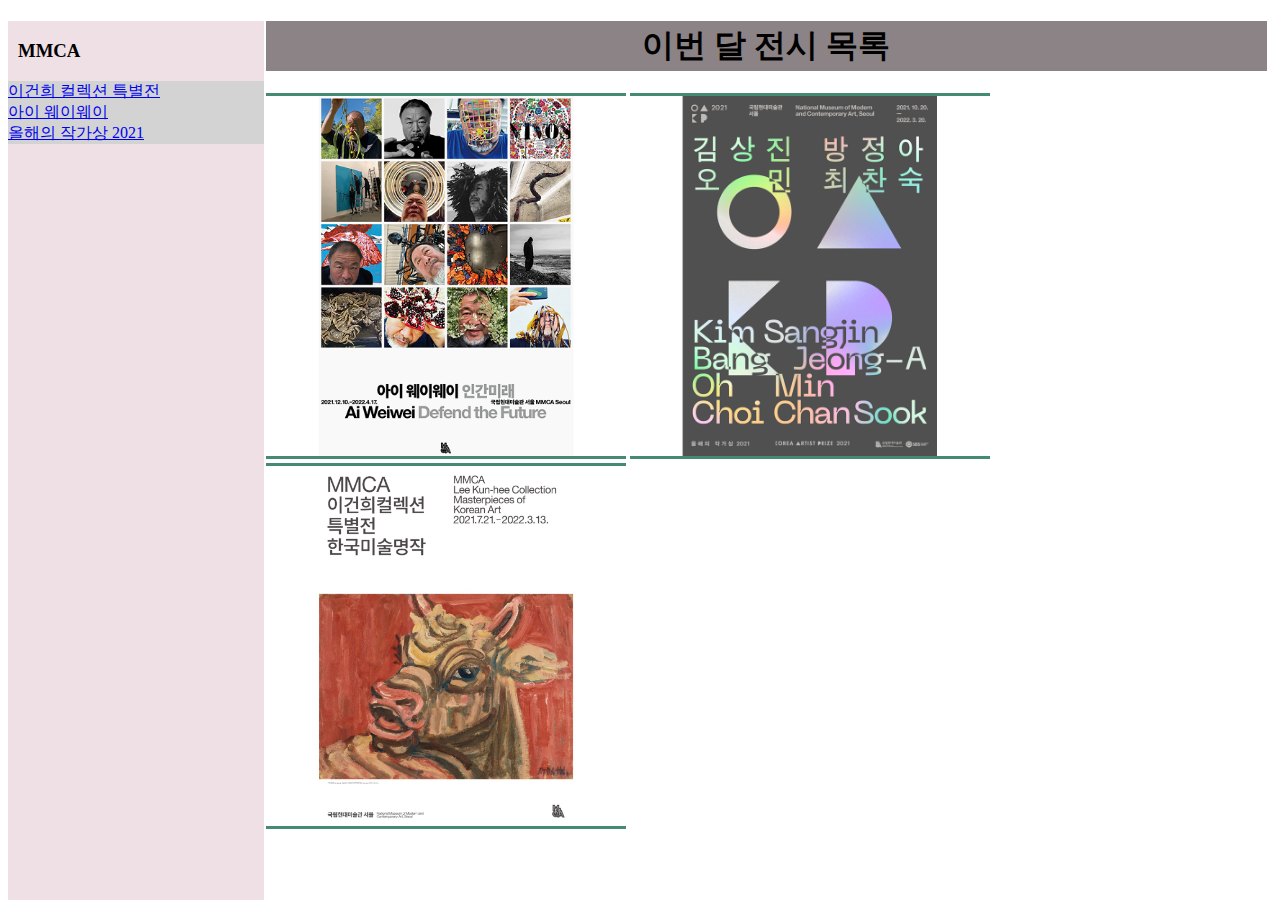
==== index.html @ 5fbe468b "chnage html file name" ====
<!DOCTYPE html>
<html lang="ko">
  <head>
    <meta charset="UTF-8" />
    <title>이번 달 MMCA 전시 목록</title>
    <meta name="viewport" content="width=device-width, initial-scale=1">
    <link rel="stylesheet" href="responsive_css.css">
  </head>
  <body>

<div class="sidebar" style="width:20%">
    <h3 class="side-bar-title">MMCA</h3>
    <a href="#" class="bar-item">이건희 컬렉션 특별전</a>
    <a href="#" class="bar-item">아이 웨이웨이</a>
    <a href="#" class="bar-item">올해의 작가상 2021</a>
  </div>

<div style="margin-left:20%">
  <div class="container">
    <h1>이번 달 전시 목록</h1>
    <img src="images/weiwei.png" alt="아이 웨이웨이">
    <img src="images/2021.png" alt="올해의 작가상 2021">
    <img src="images/leegunee.jpeg" alt="MMCA 이건희컬렉션 특별전: 한국미술명작">
  </div>
  </body>
</html>
---- responsive_css.css ----
h1 {
    text-align: center;
    background-color: #8b8386;
    padding: 3px;
}

.side-bar-title {
    padding-left: 10px;
}

.sidebar {
  height: 100%;
  width: 150px;
  position: fixed !important;
  z-index: 1;
  overflow: auto;
  background-color: #eee0e5;
}
.container {
    margin: 5px;
}
.bar-item {
    background-color: lightgrey;
}
@media only screen and (min-width: 1600px){
    .container img {
        width: 380px;
        height: 380px;
        border-top: solid #ffa54f;
        border-bottom: solid #ffa54f;
    }
}

@media only screen and (max-width: 1599px) and (min-width: 1024px){
    .container img {
        width: 360px;
        height: 360px;
        border-top: solid #458b74;
        border-bottom: solid #458b74;
    }
}
@media only screen and (max-width: 1023px) and (min-width: 768px){
    .container img {
        width: 320px;
        height: 320px;
        border-top: solid #ffefdb;
        border-bottom: solid #ffefdb;
    }
}
@media only screen and (max-width: 767px) and (min-width: 481px){
    .container img {
        width: 280px;
        height: 280px;
        border-top: solid #8b8386;
        border-bottom: solid #8b8386;
    }
}
@media only screen and (max-width: 480px){
    .container img {
        width: 240px;
        height: 240px;
        border-left: solid #8b475d;
        border-right: solid #8b475d;
    }
}
a {
    display:flex;
}
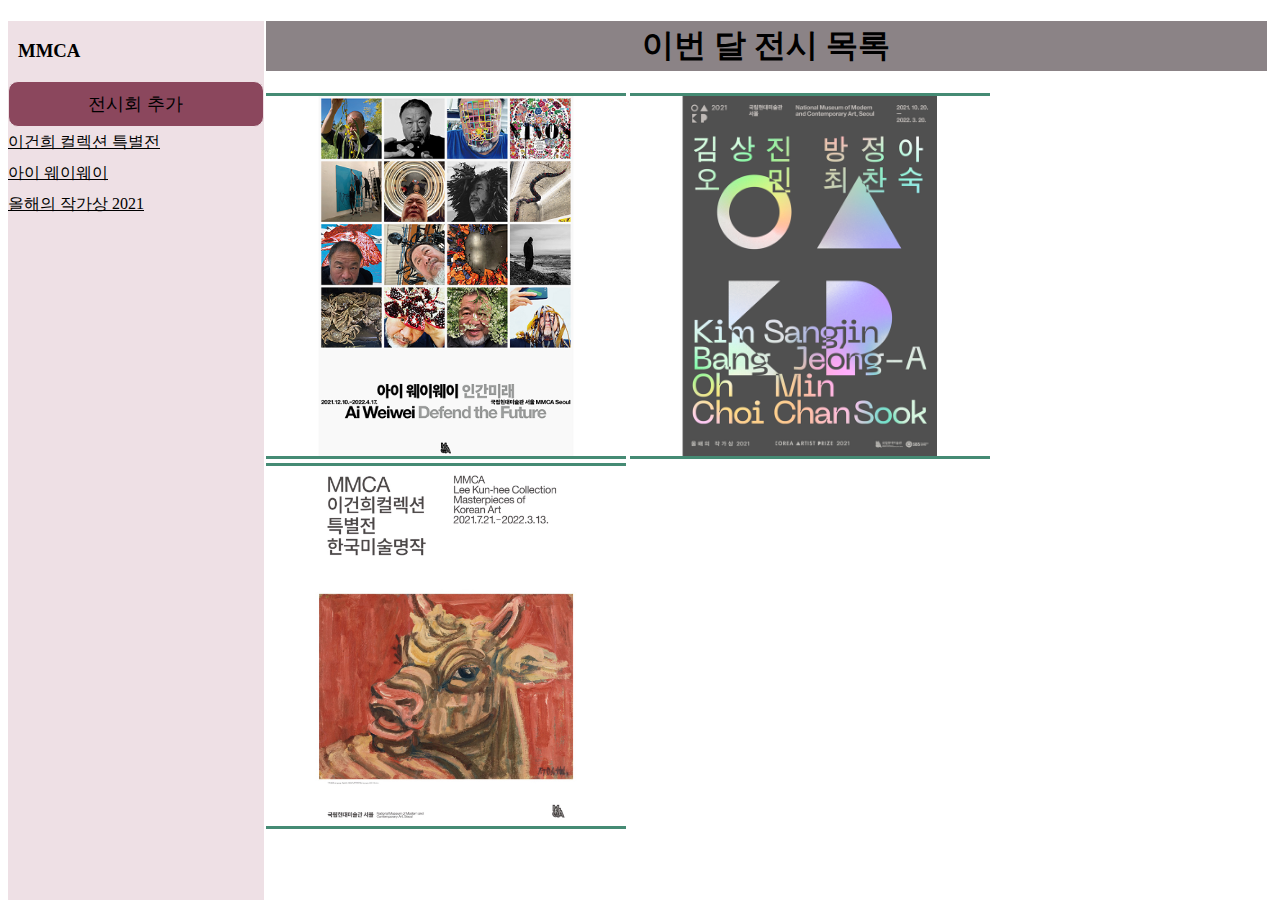
==== commit 5baad390: "add modal and add close action" ====
--- a/index.html
+++ b/index.html
@@ -5,11 +5,14 @@
     <title>이번 달 MMCA 전시 목록</title>
     <meta name="viewport" content="width=device-width, initial-scale=1">
     <link rel="stylesheet" href="responsive_css.css">
+    <script defer src="js/main.js"></script>
+    <script defer src="js/modal.js"></script>
   </head>
   <body>
 
 <div class="sidebar" style="width:20%">
     <h3 class="side-bar-title">MMCA</h3>
+    <button id="regBtn">전시회 추가</button>
     <a href="#" class="bar-item">이건희 컬렉션 특별전</a>
     <a href="#" class="bar-item">아이 웨이웨이</a>
     <a href="#" class="bar-item">올해의 작가상 2021</a>
@@ -22,5 +25,25 @@
     <img src="images/2021.png" alt="올해의 작가상 2021">
     <img src="images/leegunee.jpeg" alt="MMCA 이건희컬렉션 특별전: 한국미술명작">
   </div>
+  <div class="modal" id="modal1" data-animation="slideInOutLeft">
+    <div class="modal-dialog">
+      <header class="modal-header">
+        이달의 전시회 추가하기
+        <button class="close-modal" aria-label="close modal" data-close>
+          ✕  
+        </button>
+      </header>
+      <section class="modal-content">
+        <form id="add-form">
+          <label for="title">전시회 제목</label><input type="text" id="title"/>
+          <label for="title">이미지</label><input type="text" id="image"/>
+          <button class="regModal">등록하기</button>
+      </form>
+      </section>
+      <footer class="modal-footer">
+        <i>mmca</i>
+      </footer>
+    </div>
+  </div>
   </body>
 </html>
--- a/responsive_css.css
+++ b/responsive_css.css
@@ -1,11 +1,28 @@
 h1 {
-    text-align: center;
-    background-color: #8b8386;
-    padding: 3px;
+  text-align: center;
+  background-color: #8b8386;
+  padding: 3px;
 }
 
+button {
+    cursor: pointer;
+    background: transparent;
+    border: none;
+    outline: none;
+    font-size: inherit;
+    text-align: center;
+}
+:root {
+    --lightgray: #efefef;
+    --blue: steelblue;
+    --white: #fff;
+    --black: rgba(0, 0, 0, 0.8);
+    --bounceEasing: cubic-bezier(0.51, 0.92, 0.24, 1.15);
+  }
+  
+/* side-bar */
 .side-bar-title {
-    padding-left: 10px;
+  padding-left: 10px;
 }
 
 .sidebar {
@@ -16,56 +33,145 @@
   overflow: auto;
   background-color: #eee0e5;
 }
-.container {
-    margin: 5px;
+
+.sidebar a {
+  color: black;
+  padding-bottom: 10px;
+  display: flex;
 }
-.bar-item {
-    background-color: lightgrey;
-}
-@media only screen and (min-width: 1600px){
-    .container img {
-        width: 380px;
-        height: 380px;
-        border-top: solid #ffa54f;
-        border-bottom: solid #ffa54f;
-    }
+.sidebar button {
+  padding: 10px;
+  width: 100%;
+  border: solid 1px #eee0e5;
+  margin-bottom: 5px;
+  background-color: #8b475d;
+  font-size: large;
+  border-radius: 10px;
 }
 
-@media only screen and (max-width: 1599px) and (min-width: 1024px){
-    .container img {
-        width: 360px;
-        height: 360px;
-        border-top: solid #458b74;
-        border-bottom: solid #458b74;
-    }
+/* container */
+.container {
+  margin: 5px;
 }
-@media only screen and (max-width: 1023px) and (min-width: 768px){
-    .container img {
-        width: 320px;
-        height: 320px;
-        border-top: solid #ffefdb;
-        border-bottom: solid #ffefdb;
-    }
+
+.open-modal {
+  font-weight: bold;
+  background: var(--blue);
+  color: var(--white);
+  padding: 0.75rem 1.75rem;
+  margin-bottom: 1rem;
+  border-radius: 5px;
 }
-@media only screen and (max-width: 767px) and (min-width: 481px){
-    .container img {
-        width: 280px;
-        height: 280px;
-        border-top: solid #8b8386;
-        border-bottom: solid #8b8386;
-    }
+
+.modal {
+  position: fixed;
+  top: 0;
+  left: 0;
+  right: 0;
+  bottom: 0;
+  display: flex;
+  align-items: center;
+  justify-content: center;
+  padding: 1rem;
+  background: var(--black);
+  cursor: pointer;
+  visibility: hidden;
+  opacity: 0;
+  transition: all 0.35s ease-in;
 }
-@media only screen and (max-width: 480px){
-    .container img {
-        width: 240px;
-        height: 240px;
-        border-left: solid #8b475d;
-        border-right: solid #8b475d;
-    }
+
+.modal-dialog {
+  position: relative;
+  max-width: 800px;
+  max-height: 80vh;
+  border-radius: 5px;
+  background: var(--white);
+  overflow: auto;
+  cursor: default;
 }
-a {
-    display:flex;
+
+.modal-dialog > * {
+  padding: 1rem;
+}
+
+.modal-header {
+  background: var(--lightgray);
+}
+
+.modal-header {
+  display: flex;
+  align-items: center;
+  justify-content: space-between;
+}
+
+.modal-footer {
+    color: lightgray;
+}
+
+.modal-header .modal-close {
+  font-size: 1.5rem;
+}
+
+.modal p + p {
+  margin-top: 1rem;
+}
+
+.is-visible {
+  visibility: visible;
+  opacity: 1 !important;
+}
+
+.modal #add-form * {
+    display: flex;
+} 
+
+.modal button {
+    margin-left: 10px;
+}
+.modal .regModal {
+    margin: 10px;
+    align-items: center;
+}
+@media only screen and (min-width: 1600px) {
+  .container img {
+    width: 380px;
+    height: 380px;
+    border-top: solid #ffa54f;
+    border-bottom: solid #ffa54f;
+  }
 }
 
 
-
+/* media query */
+@media only screen and (max-width: 1599px) and (min-width: 1024px) {
+  .container img {
+    width: 360px;
+    height: 360px;
+    border-top: solid #458b74;
+    border-bottom: solid #458b74;
+  }
+}
+@media only screen and (max-width: 1023px) and (min-width: 768px) {
+  .container img {
+    width: 320px;
+    height: 320px;
+    border-top: solid #ffefdb;
+    border-bottom: solid #ffefdb;
+  }
+}
+@media only screen and (max-width: 767px) and (min-width: 481px) {
+  .container img {
+    width: 280px;
+    height: 280px;
+    border-top: solid #8b8386;
+    border-bottom: solid #8b8386;
+  }
+}
+@media only screen and (max-width: 480px) {
+  .container img {
+    width: 240px;
+    height: 240px;
+    border-left: solid #8b475d;
+    border-right: solid #8b475d;
+  }
+}
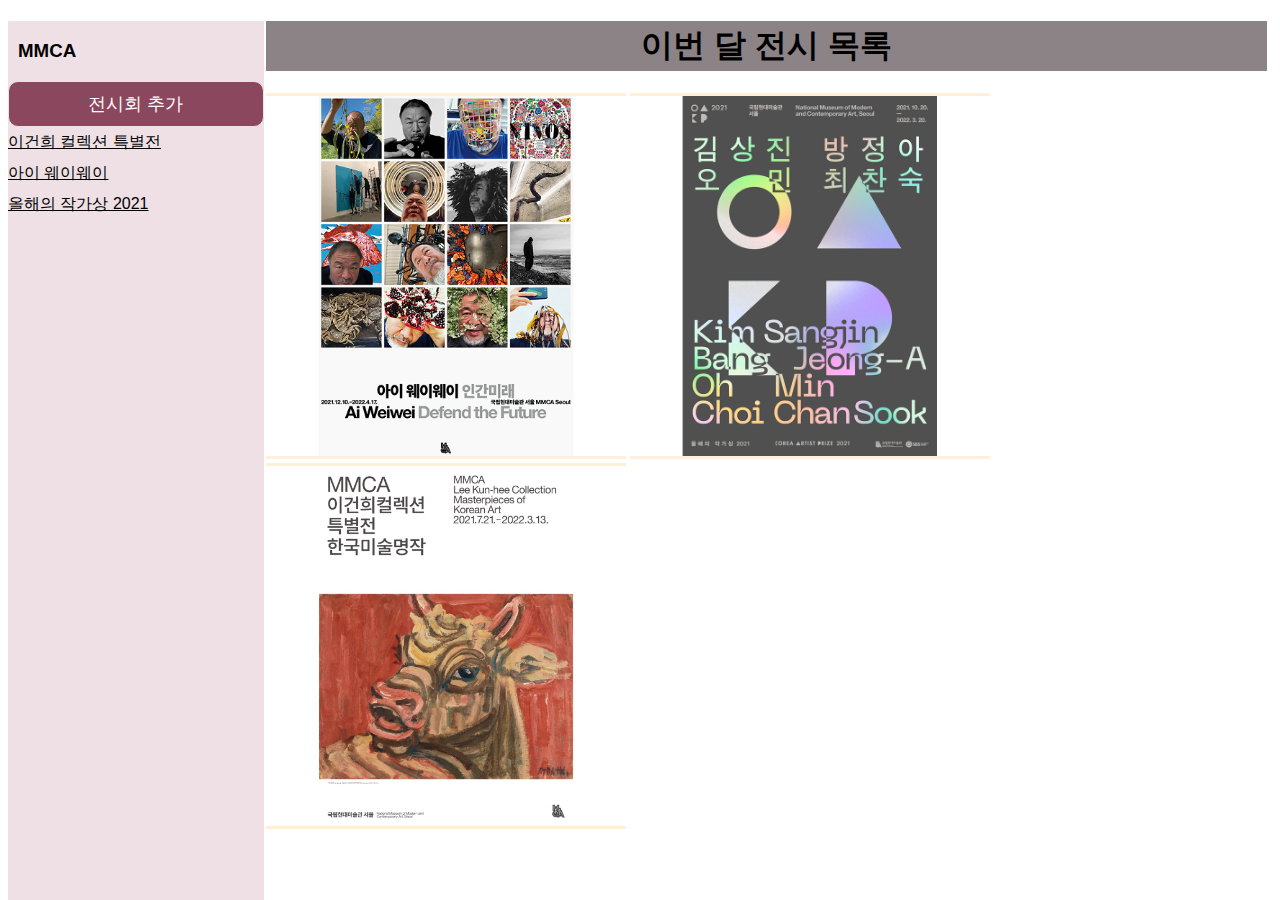
==== commit 9e5e8ba3: "modify trivial screen ui/ux - change font family - change font color - check user input" ====
--- a/index.html
+++ b/index.html
@@ -30,13 +30,13 @@
       <header class="modal-header">
         이달의 전시회 추가하기
         <button class="close-modal" aria-label="close modal" data-close>
-          ✕  
+          <b>✕</b> 
         </button>
       </header>
       <section class="modal-content">
         <form id="add-form">
-          <label for="title">전시회 제목</label><input type="text" id="title"/>
-          <label for="title">이미지</label><input type="text" id="image"/>
+          <label for="title">전시회 제목</label><input required maxlength="30" type="text" id="title"/>
+          <label for="image">이미지</label><input required maxlength="30" type="text" id="image"/>
           <button class="regModal">등록하기</button>
       </form>
       </section>
--- a/responsive_css.css
+++ b/responsive_css.css
@@ -1,3 +1,37 @@
+@font-face {
+  font-family: "Nanum Gothic";
+  font-style: normal;
+  font-weight: 400;
+  src: url(//themes.googleusercontent.com/static/fonts/earlyaccess/nanumgothic/v3/NanumGothic-Regular.eot);
+  src: url(//themes.googleusercontent.com/static/fonts/earlyaccess/nanumgothic/v3/NanumGothic-Regular.eot?#iefix)
+      format("embedded-opentype"),
+    url(//themes.googleusercontent.com/static/fonts/earlyaccess/nanumgothic/v3/NanumGothic-Regular.woff2)
+      format("woff2"),
+    url(//themes.googleusercontent.com/static/fonts/earlyaccess/nanumgothic/v3/NanumGothic-Regular.woff)
+      format("woff"),
+    url(//themes.googleusercontent.com/static/fonts/earlyaccess/nanumgothic/v3/NanumGothic-Regular.ttf)
+      format("truetype");
+}
+
+@font-face {
+  font-family: "Nanum Gothic";
+  font-style: normal;
+  font-weight: 800;
+  src: url(//themes.googleusercontent.com/static/fonts/earlyaccess/nanumgothic/v3/NanumGothic-ExtraBold.eot);
+  src: url(//themes.googleusercontent.com/static/fonts/earlyaccess/nanumgothic/v3/NanumGothic-ExtraBold.eot?#iefix)
+      format("embedded-opentype"),
+    url(//themes.googleusercontent.com/static/fonts/earlyaccess/nanumgothic/v3/NanumGothic-ExtraBold.woff2)
+      format("woff2"),
+    url(//themes.googleusercontent.com/static/fonts/earlyaccess/nanumgothic/v3/NanumGothic-ExtraBold.woff)
+      format("woff"),
+    url(//themes.googleusercontent.com/static/fonts/earlyaccess/nanumgothic/v3/NanumGothic-ExtraBold.ttf)
+      format("truetype");
+}
+
+body {
+    font-family: 'Nanum Gothic', sans-serif;
+}
+
 h1 {
   text-align: center;
   background-color: #8b8386;
@@ -5,21 +39,21 @@
 }
 
 button {
-    cursor: pointer;
-    background: transparent;
-    border: none;
-    outline: none;
-    font-size: inherit;
-    text-align: center;
+  cursor: pointer;
+  background: transparent;
+  border: none;
+  outline: none;
+  font-size: inherit;
+  text-align: center;
 }
 :root {
-    --lightgray: #efefef;
-    --blue: steelblue;
-    --white: #fff;
-    --black: rgba(0, 0, 0, 0.8);
-    --bounceEasing: cubic-bezier(0.51, 0.92, 0.24, 1.15);
-  }
-  
+  --lightgray: #efefef;
+  --blue: steelblue;
+  --white: #fff;
+  --black: rgba(0, 0, 0, 0.8);
+  --bounceEasing: cubic-bezier(0.51, 0.92, 0.24, 1.15);
+}
+
 /* side-bar */
 .side-bar-title {
   padding-left: 10px;
@@ -47,6 +81,7 @@
   background-color: #8b475d;
   font-size: large;
   border-radius: 10px;
+  color: white;
 }
 
 /* container */
@@ -105,10 +140,10 @@
 }
 
 .modal-footer {
-    color: lightgray;
-}
-
-.modal-header .modal-close {
+  color: lightgray;
+}
+
+.modal-header {
   font-size: 1.5rem;
 }
 
@@ -122,33 +157,44 @@
 }
 
 .modal #add-form * {
-    display: flex;
-} 
-
-.modal button {
-    margin-left: 10px;
-}
+  display: flex;
+  margin-bottom: 5px;
+}
+
+
 .modal .regModal {
-    margin: 10px;
-    align-items: center;
-}
+  width: 40%;
+  text-align: center;
+  justify-content: center;
+  padding: 0px;
+  background-color: #eee0e5;
+}
+
+.modal input {
+  text-align: center;
+  justify-content: center;
+}
+
+.modal .close-modal {
+  color: #8b8386;
+  font-size: 0.8em;
+}
+
+/* media query */
 @media only screen and (min-width: 1600px) {
   .container img {
     width: 380px;
     height: 380px;
-    border-top: solid #ffa54f;
-    border-bottom: solid #ffa54f;
-  }
-}
-
-
-/* media query */
+    border-top: solid #ffefdb;
+    border-bottom: solid #ffefdb;
+  }
+}
 @media only screen and (max-width: 1599px) and (min-width: 1024px) {
   .container img {
     width: 360px;
     height: 360px;
-    border-top: solid #458b74;
-    border-bottom: solid #458b74;
+    border-top: solid #ffefdb;
+    border-bottom: solid #ffefdb;
   }
 }
 @media only screen and (max-width: 1023px) and (min-width: 768px) {
